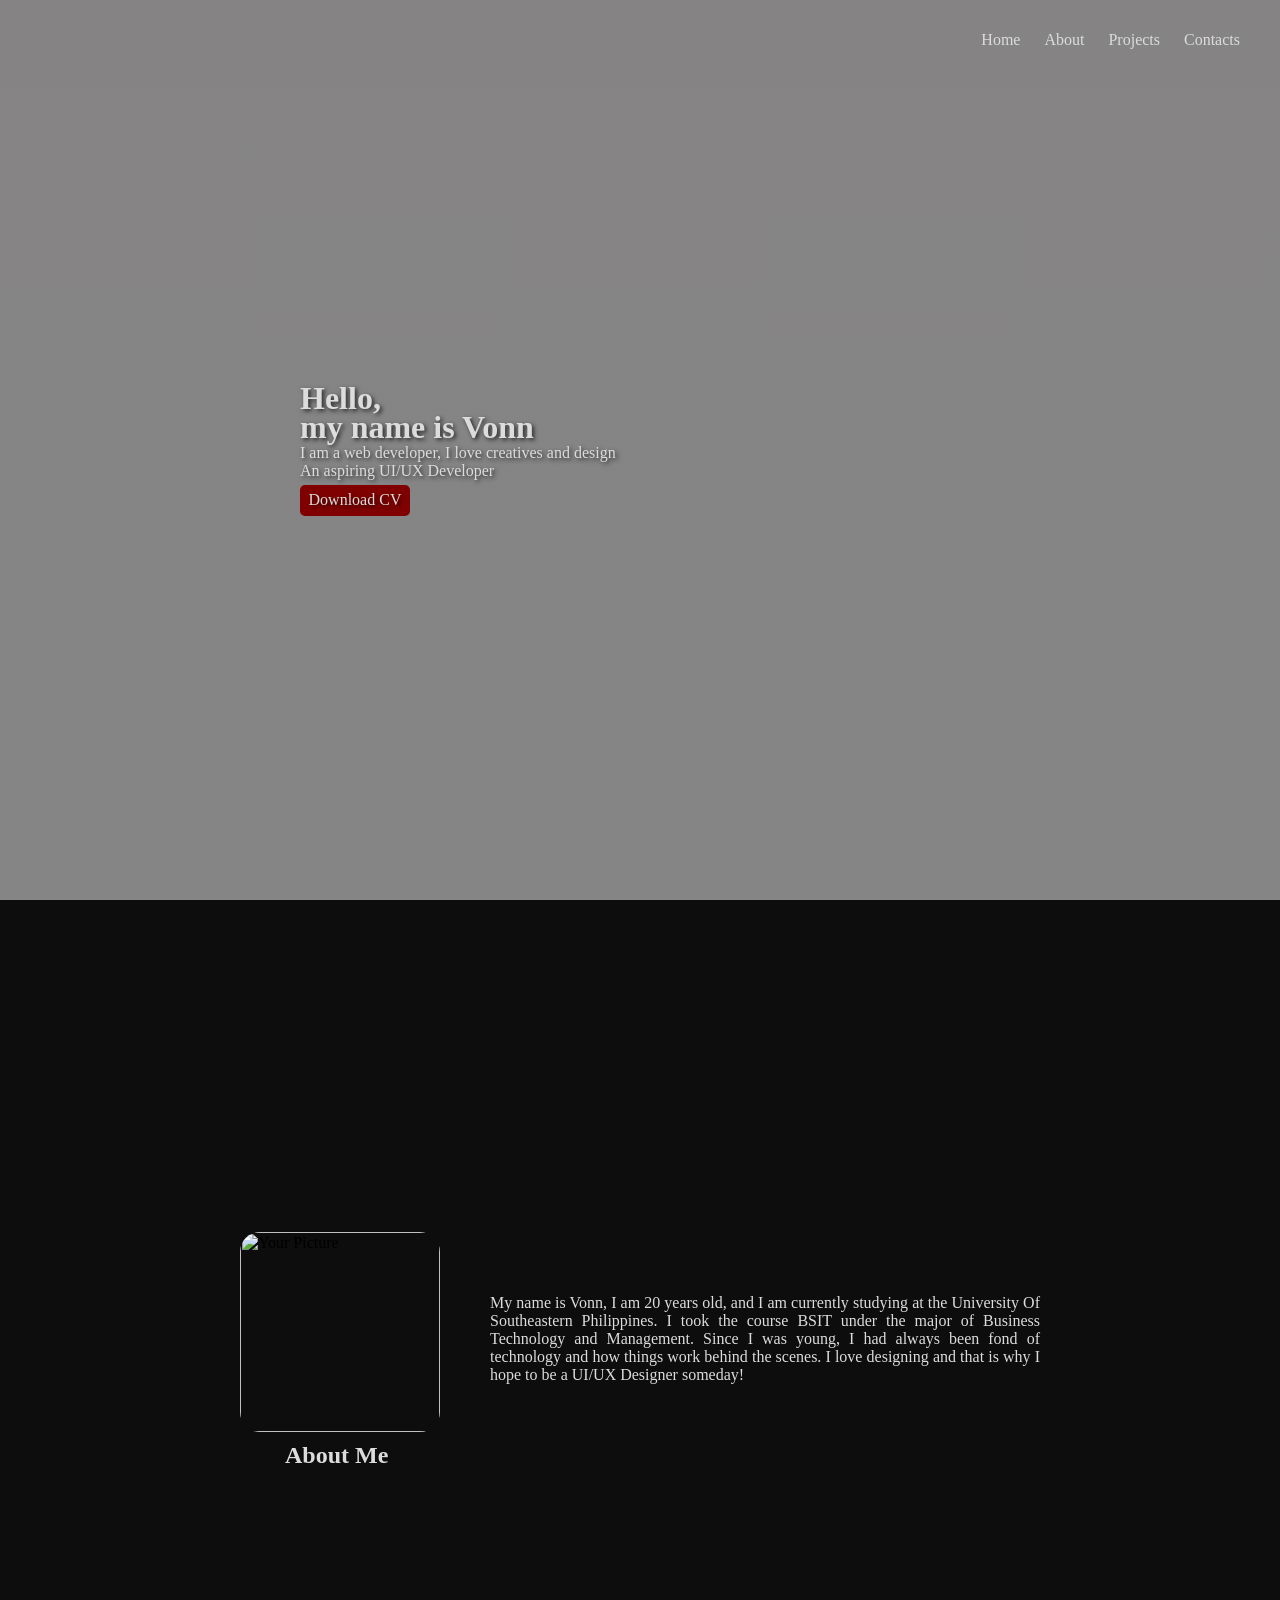
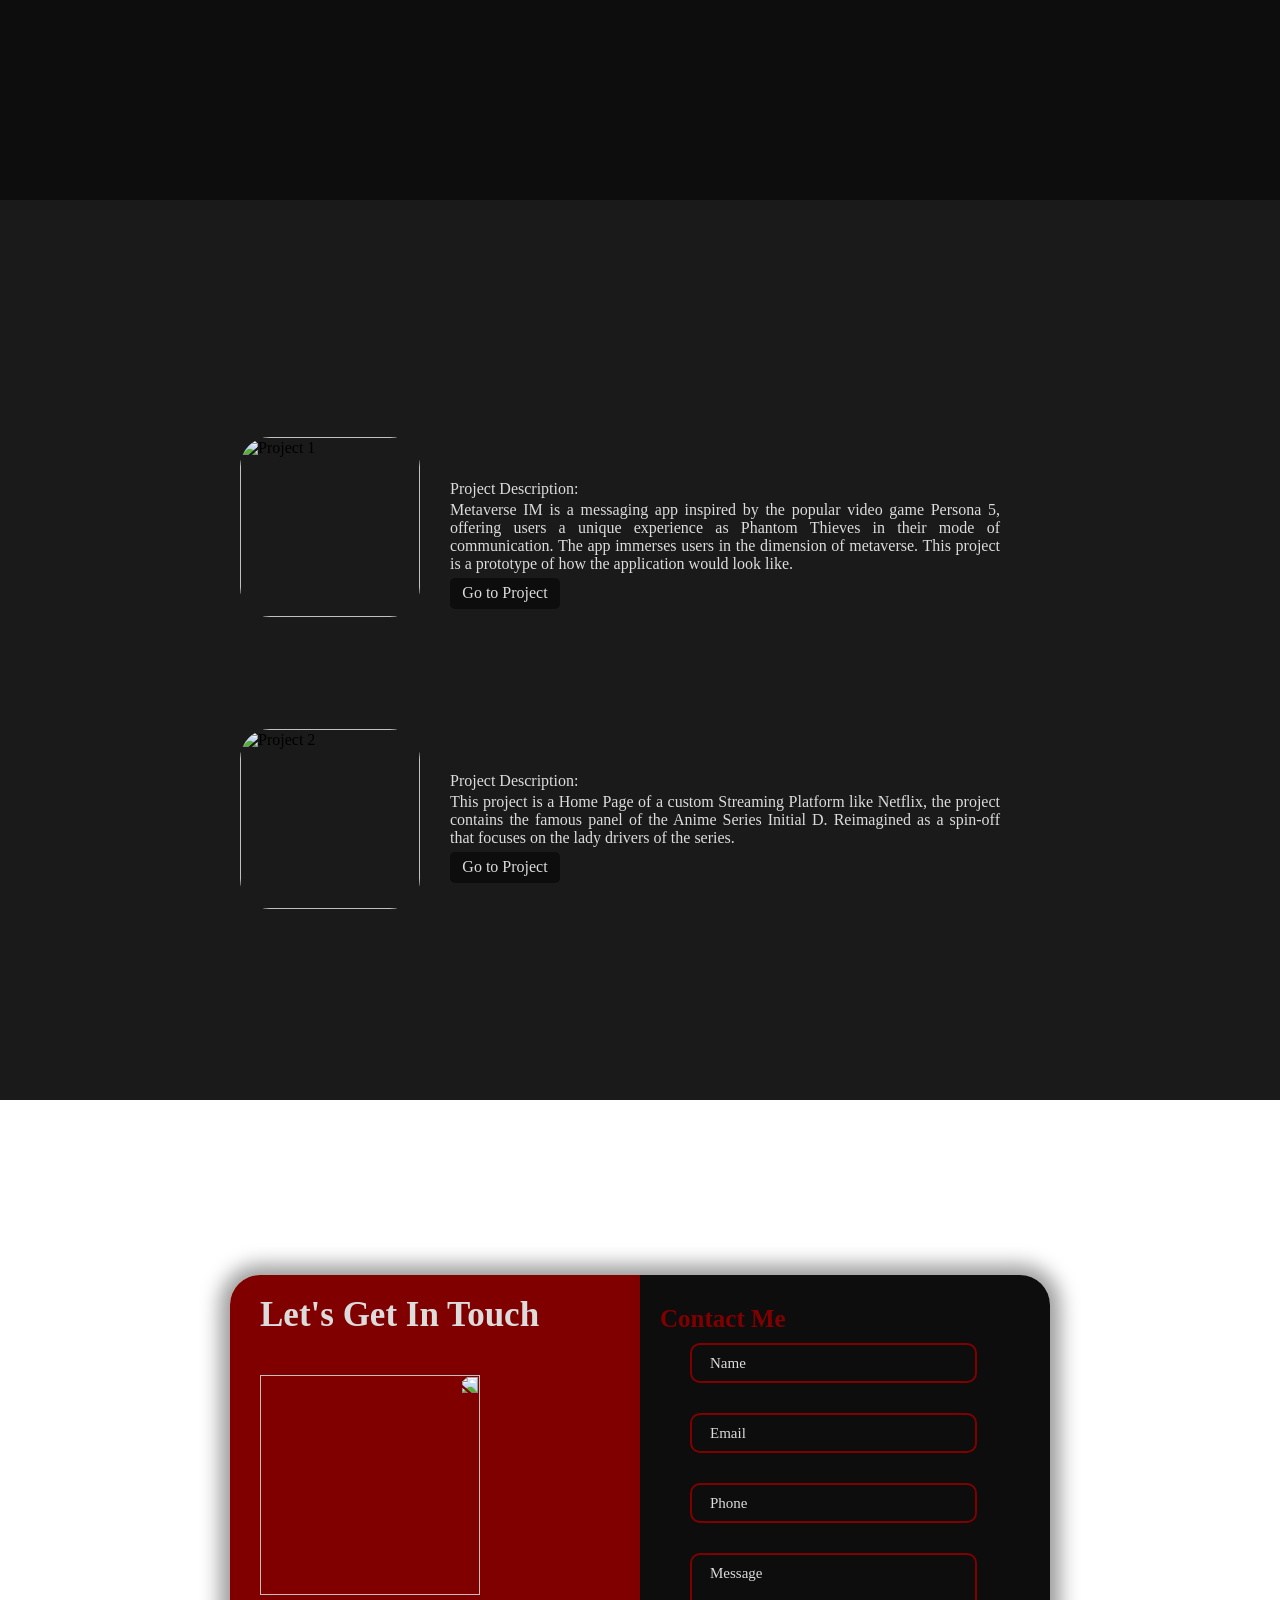
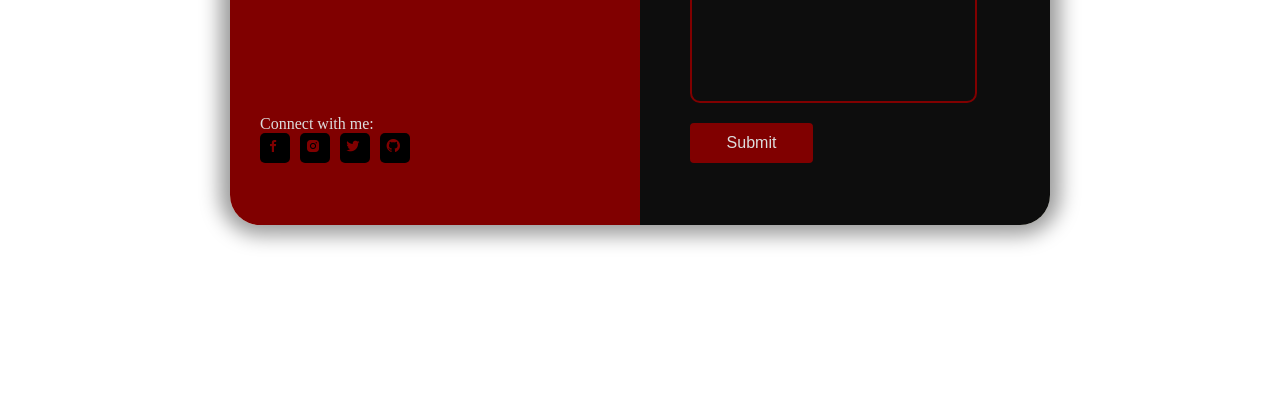
==== index.html @ d385860d "Add files via upload" ====
<head>
    <meta charset="UTF-8">
    <meta name="viewport" content="width=device-width, initial-scale=1.0">
    <link rel="stylesheet" href="stylesheet.css">
    <link href='https://unpkg.com/boxicons@2.1.4/css/boxicons.min.css' rel='stylesheet'>
    <title>Portfolio</title>
</head>

<body>
    <nav class="navbar">
        <div class="container">
            <a href="#" class="logo1"></a>
            <ul class="nav-links">
                <li><a href="#home">Home</a></li>
                <li><a href="#about">About</a></li>
                <li><a href="#projects">Projects</a></li>
                <li><a href="#contacts">Contacts</a></li>
            </ul>
            <div class="hamburger-menu">
                <div class="bar"></div>
                <div class="bar"></div>
                <div class="bar"></div>
            </div>
        </div>
    </nav>

    <script src="./script.js"></script>

    <div class="home">
        <div id="home" class="container-1">
            <h1>Hello, <br>my name is Vonn</h1>
            <p>I am a web developer, I love creatives and design <br>An aspiring UI/UX Developer</p>
            <a href="./Vonn_CV.pdf" download="Vonn_CV.pdf" class="download-btn">Download CV</a>
        </div>
    </div>

    <div class="abt-home">
        <div id="about" class="container-2">
            <div class="profile">
                
                <img src="./images/icon1.JPG" alt="Your Picture" class="profile-picture">
            </div>

            <h2>About Me</h2>

            <div class="about-details">
                <p>
                    My name is Vonn, I am 20 years old, 
                    and I am currently studying at the University Of Southeastern Philippines. 
                    I took the course BSIT under the major of Business Technology and Management. 
                    Since I was young, I had always been fond of technology and how things work behind the scenes. 
                    I love designing and that is why I hope to be a UI/UX Designer someday!
                </p>
            </div>
        </div>
    </div>

    <div class="proj-home">
        <div id="projects" class="container-3">
            <img src="./images/Metaverse.png" alt="Project 1" class="project-image">
            <div class="project-details">
                <p>Project Description:</p>
                <p class="p1">Metaverse IM is a messaging app inspired by the popular video game Persona 5, offering users a unique experience as Phantom Thieves in their mode of communication. The app immerses users in the dimension of metaverse. This project is a prototype of how the application would look like.</p>
                <a href="https://www.figma.com/proto/8u97F9gBzJd4S3xQDgI9Jk?node-id=0-1&t=U4ATJtFoTycVq64O-6" class="proj-btn">Go to Project</a>
            </div>
                
            <img src="./images/Sayuki.png" alt="Project 2" class="project-image">
            <div class="project-details">
                <p>Project Description:</p>
                <p class="p1">This project is a Home Page of a custom Streaming Platform like Netflix, the project contains the famous panel of the Anime Series Initial D. Reimagined as a spin-off that focuses on the lady drivers of the series.</p>
                <a href="https://www.figma.com/file/oekvqr7NX7hnKEGdbqA6hw/Usui-No-Tenshi%3A-Sayuki?type=design&t=U4ATJtFoTycVq64O-6" class="proj-btn">Go to Project</a>
            </div>
        </div>
    </div>

    <div id="contacts" class="container-4">
        <div class="item">
            <div class="contacts">
                <div class="first-text">Let's get in touch</div>
                <img class="img4" src="./images/contactsimg.jpg-removebg-preview.png" alt="">
                <div class="social-links">
                    <span class="secnd-text">Connect with me:</span>
                    <ul class="social-media">
                        <li><a href=""><i class='bx bxl-facebook'></i></a></li>
                        <li><a href=""><i class='bx bxl-instagram-alt'></i></a></li>
                        <li><a href=""><i class='bx bxl-twitter'></i></a></li>
                        <li><a href=""><i class='bx bxl-github'></i></a></li>
                    </ul>
                </div>
            </div>
            <div class="submit-form">
                <h4 class="third-text text">Contact Me</h4>
                <form action="">
                    <div class="input-box">
                        <input type="text" class="input" required>
                        <label for="">Name</label>
                    </div>
                    <div class="input-box">
                        <input type="email" class="input" required>
                        <label for="">Email</label>
                    </div>
                    <div class="input-box">
                        <input type="Num" class="input" required>
                        <label for="">Phone</label>
                    </div>
                    <div class="input-box">
                        <textarea name="" class="input" required></textarea></textarea>
                        <label for="">Message</label>
                    </div>
                    <input type="submit" class="btn1"value="Submit">
                </form>
            </div>

        </div>
    </div>
</body>
---- stylesheet.css ----
/*Home Page*/
* {
    margin: 0;
    padding: 0;
}

.home {
    background: linear-gradient(rgba(12, 9, 9, 0.5), rgba(14, 12, 12, 0.5)), 
    url(./images/uu.jpg) no-repeat center center/cover;
    background-repeat: no-repeat;
    background-position: center;
    background-size: cover;
}

html {
    scroll-behavior: smooth;
}

.container {
    display: flex;
    justify-content: space-between;
    align-items: center;
    padding: 20px;
}

.logo1 {
    background-image: url(./images/logo.jpg);
    background-size: contain;
    background-position: center;
    background-repeat: no-repeat;
    height: 40px;
    width: 40px;
    margin-left: 20px;
}

.navbar {
    position: fixed;
    top: 0;
    left: 0;
    width: 100%;
    box-shadow: 0 2px 5px rgba(0, 0, 0, 0.1);
    z-index: 1000;
    background-color: transparent;
    border: none;
    box-shadow: none;
}

.nav-links {
    list-style: none;
    padding: 0;
    margin: 0;
}

.nav-links li {
    display: inline;
    margin-right: 20px;
}

.nav-links li a {
    text-decoration: none;
    color: gainsboro;
}

.logo {
    font-size: 1.5rem;
    font-weight: bold;
    text-decoration: none;
}

.hamburger-menu {
    display: none;
    flex-direction: column;
    cursor: pointer;
}

.bar {
    width: 25px;
    height: 3px;
    background-color: gainsboro;
    margin: 3px 0;
}

.container-1 {
    display: flex;
    flex-direction: column;
    justify-content: center;
    align-items: flex-start;
    margin-left: 300px;
    text-shadow: 2px 2px 4px rgba(0, 0, 0, 0.7);
    color: gainsboro;
    min-height: 100vh;
}

.home h1 {
    line-height: 0.9;
}

p {
    margin: 0;
    margin-top: 3px;
}

.download-btn {
    display: inline-block;
    margin-top: 5px;
    height: 25px;
    width: 110px;
    border-radius: 5px;
    padding-top: 6px;
    text-align: center;
    text-decoration: none;
    border: none; 
    cursor: pointer;
    background-color: maroon;
    color: gainsboro;
}

.download-btn:hover {
    background-color: #660000;
    outline: none;
} 

/*About Page*/
.abt-home {
    background-color: #0d0d0d;
    background-repeat: no-repeat;
    background-position: center;
    background-size: cover;
}

.container-2 {
    display: flex;
    flex-direction: column;
    align-items: start;
    margin-left: 240px;
    min-height: 100vh;
    justify-content: center;
}

.container-2 h2 {
    margin-left: 45px;
    margin-top: 10px;
    color: gainsboro;
}

.container-2 p {
    text-align: justify;
    width: 550px;
    margin-left: 250px;
    margin-top: -175px;
    color: gainsboro;
    
}

.profile-picture {
    height: 200px;
    width: 200px;
    border-radius: 20px;
}

/*Projects Page*/
.proj-home {
    background-color: #1a1a1a;
}

.container-3 {
    display: flex;
    flex-direction: column;
    row-gap: 100px;
    min-height: 100vh;
    justify-content: center;
}

.project-image {
    height: 180px;
    width: 180px;
    border-radius: 30px;
    margin-top: 20px;
    margin-left: 240px;
}

.project-details {
    width: 550px;
    margin-left: 450px;
    margin-top: -240px;
    text-align: justify;
    color: gainsboro;
}

.proj-btn {
    display: inline-block;
    height: 25px;
    width: 110px;
    border-radius: 5px;
    background-color: #0d0d0d;
    color: gainsboro;
    text-decoration: none;
    text-align: center;
    padding-top: 6px;
    margin-top: 5px;
}

/*Contacts Page*/
.cont-body {
    display: flex;
    justify-content: center;
    align-items: center;
    min-height: 100vh;
}

.container-4 {
    position: relative;
    display: flex;
    justify-content: center;
    align-items: center;
    background-image: url(./images/contactsbg.jpg);
    background-repeat: no-repeat;
    background-position: center center;
    background-size: cover;
    width: 100%;
    height: 100vh;
}

.item {
    width: 100%;
    height: 550px;
    max-width: 820px;
    border-radius: 30px;
    background-color: beige;
    box-shadow: 0 0 20px 10px rgba(0,0,0,.4);
    overflow: hidden;
    grid-template-columns: repeat(2, 1fr);
    display: grid;
    z-index: 1;
}

.contacts {
    background: maroon;
}

.submit-form {
    background: #0d0d0d;  
}

.first-text {
    padding-left: 30px;
    padding-top: 20px;
    font-size: 35px;
    color: gainsboro;
    font-weight: 600;
    text-transform: capitalize;
}

.img4 {
    height: 220px;
    width: 220px;
    padding-top: 40px;
    margin-left: 30px;
    transform: scaleX(-1);
}

.secnd-text {
    font-weight: 500;
    margin-top: 40px;
    color: gainsboro;
}

.social-media {
    display: flex;
    list-style: none;
    gap: 10px;
    height: 50px;
    width: 50px;
}

.social-links {
    padding-top: 120px;
    margin-left: 30px;
}

.social-media ul li {
    padding-left: 15px;
    font-size: 24px;
    margin-top: 10px;
}

.social-media i {
    background: black;
    padding: 5px;
    border-radius: 5px;
    transition: .3s;
    color: maroon;
}

.social-media i:hover {
    background: gainsboro;
    color: black;
}

.bx.bxl-facebook, .bx.bxl-instagram-alt, .bx.bxl-twitter, .bx.bxl-github {
    height: 20px;
    width: 20px;
}

.third-text {
    font-size: 25px;
    position: relative;
    top: 20px;
    left: 20px;
    padding-top: 10px;
    color: maroon;
}

form {
    padding: 0 50px;
    height: 100%;
    width: 100%;
    overflow: hidden;
}

.input-box {
    height: 40px;
    width: 70%;
    margin: 30px 0;
    position: relative;
}

.input {
    width: 100%;
    height: 100%;
    background: transparent;
    border: 2px solid maroon;
    border-radius: 10px;
    outline: none;
    padding-left: 10px;
    color: white;
    font-size: 16px;
}

.input-box label {
    position: absolute;
    top: 50%;
    left: 10px;
    padding-left: 10px;
    transform: translateY(-50%);
    font-size: 15px;
    font-weight: 500;
    color: gainsboro;
    transition: .3s;
}

.input-box .input:focus ~ label, 
.input-box .input:valid ~ label {
    top: -1px;
    left: 10px;
    background: #0d0d0d;
    outline: none;
    font-weight: 500;
    font-size: 12px;
    padding: 5px;
}

textarea.input {
    resize: none;
    min-height: 150px;
    overflow: auto;
    padding-top: 10px;
}

.btn1 {
    position: relative;
    top: 100px;
    background: maroon;
    outline: none;
    border: none;
    border-radius: 4px;
    height: 40px;
    width: 30%;
    font-size: 16px;
    color: gainsboro;
    cursor: pointer;
    font-weight: 500;
}

@media screen and (max-width: 600px) {
    
    .container-1 {
        display: flex;
        flex-wrap: wrap;
        margin-top: unset;
        margin-left: unset;
        align-items: center;
        justify-content: center;
        text-align: center;
        min-height: 100vh;
        margin-top: -80px;
    }
    
    .home h1 {
        font-size: 36px;
    }

    .logo {
        margin-left: 2px;
    }

    .nav-links {
        display: none;
    }

    .hamburger-menu {
        display: flex;
    }

    .nav-links.active {
        display: flex;
        flex-direction: column;
        position: absolute;
        top: 70px;
        left: 0;
        background-color: #0d0d0d;
        width: 100%;
        z-index: 1;
    }

    .nav-links.active li {
        text-align: center;
        margin: 10px 0;
    }

    .download-btn {
        width: 100px;
        padding-top: 5px;
    }
}

@media screen and (max-width: 600px) {
    .container-2 {
        flex-direction: column;
        align-items: unset;
        margin-top: unset;
        margin-left: unset;
        margin-top: 80px;
        align-items: center;
        text-align: justify;
        justify-content: center;
        letter-spacing: .5px;
        min-height: 100vh;
    }

    .container-2 h2 {
        margin-left: unset;
        margin-top: unset;
        margin-left: 0;
        margin-top: 10px;
        text-align: justify;
    }

    .container-2 p {
        margin-left: unset;
        margin-top: unset;
        color: gainsboro;
        width: unset;
        width: 300px;
        margin-top: 20px;
        text-align: justify;
    }

    .profile-picture {
        height: 150px;
        width: 150px;
    }
}

@media screen and (max-width: 600px) {
    .container-3 {
        row-gap: 10px;
        align-items: center;
        min-height: 100vh;
        margin-top: -100px;
    }

    .p1 {
        text-align: justify;
    }

    .project-image {
        height: 150px;
        width: 150px;
        margin-top: 20px;
        margin-left: 0;
    }

    .project-details {
        width: 90%;
        margin-left: 0;
        margin-top: 10px;
        text-align: center;
        letter-spacing: .5px;
    }

    .proj-btn {
        width: 100px;
        padding-top: 5px;
        margin-top: 10px;
    }
}

@media (max-width:600px){
    .item {
        grid-template-columns: 1fr;
    }

    .third-text {
        font-size: 25px;
        position: relative;
        top: 10px;
        padding-top: 10px;
        margin-left: -30px;
        color: maroon;
        align-items: center;
    }

    .input-box {
        height: 40px;
        width: 70%;
        margin: 30px 0;
        position: relative;
        margin-left: 5px;
    }

    .contacts {
        display: none;
    }

    .text {
        font-size: 16px;
        text-align: center;
    }

    .btn1 {
        width: 30%; 
        height: 30px;
        font-size: 10px;
        margin-left: 80px;
    }
}
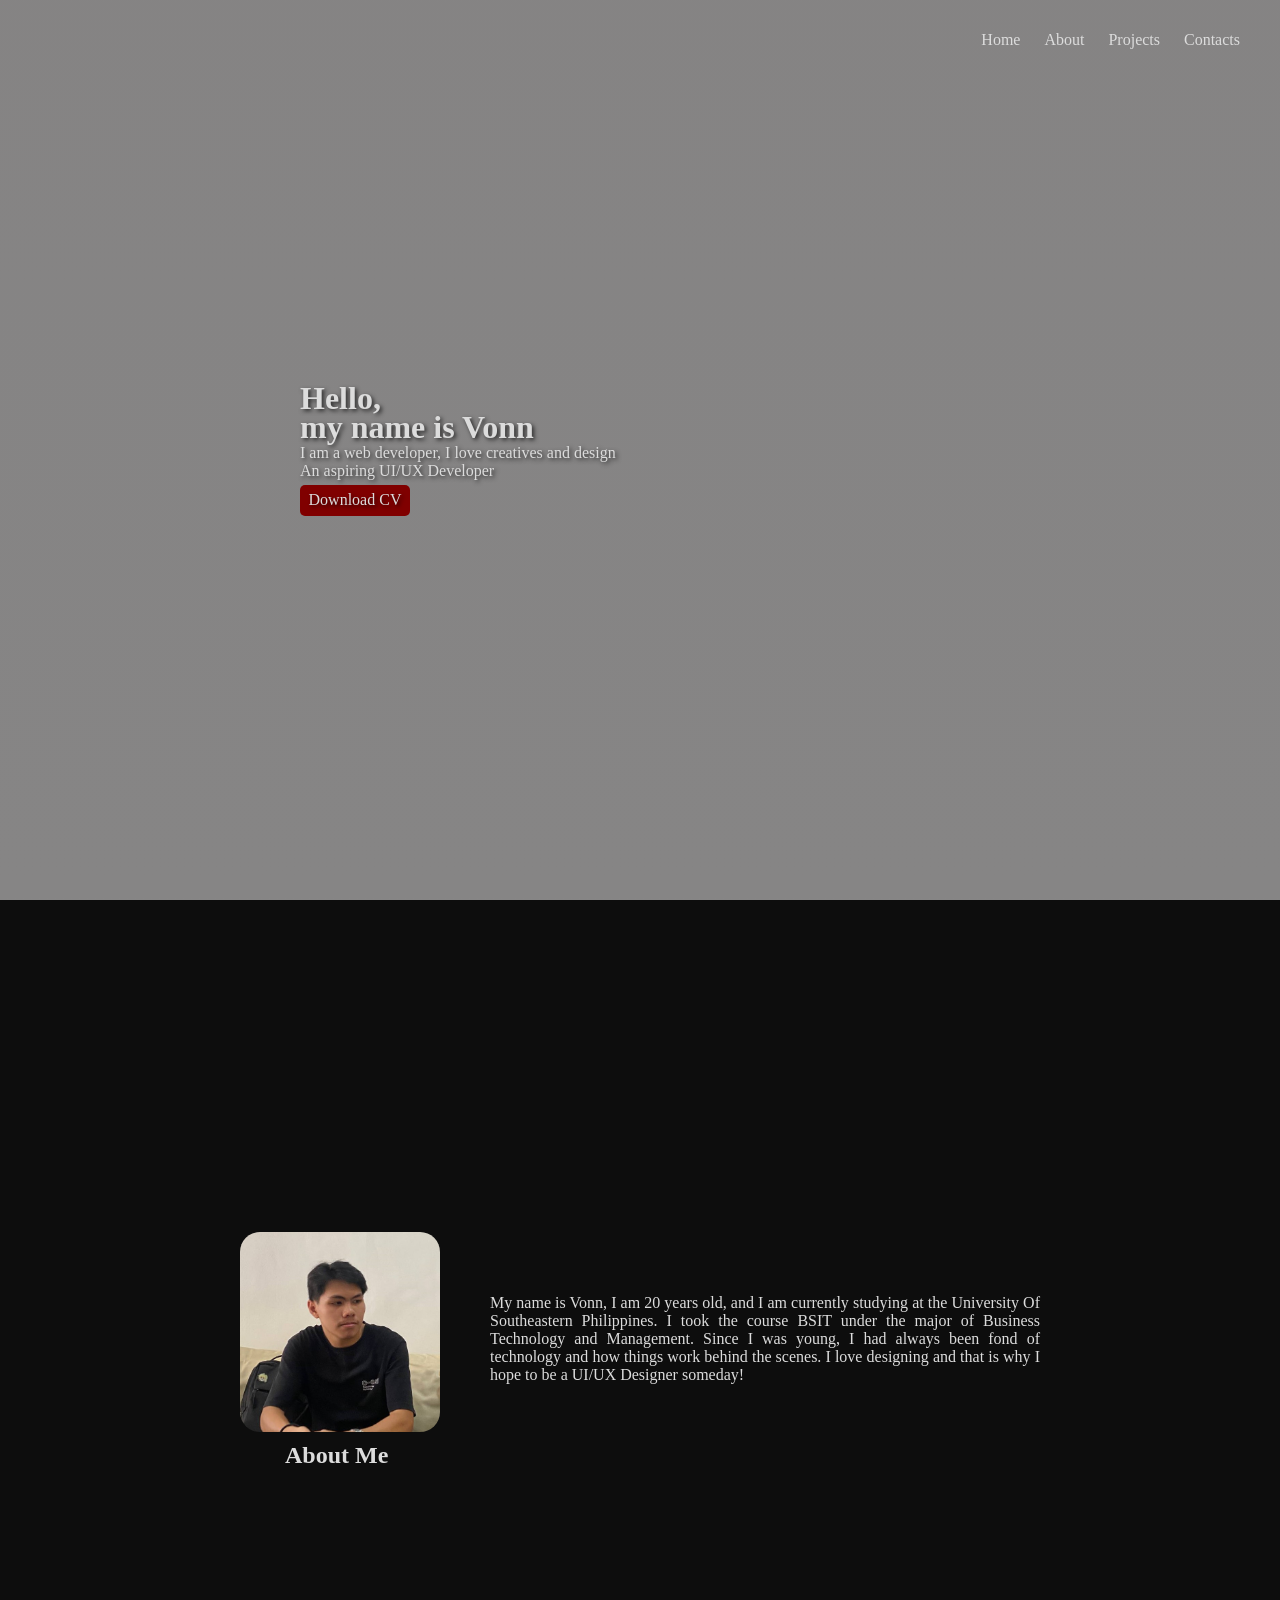
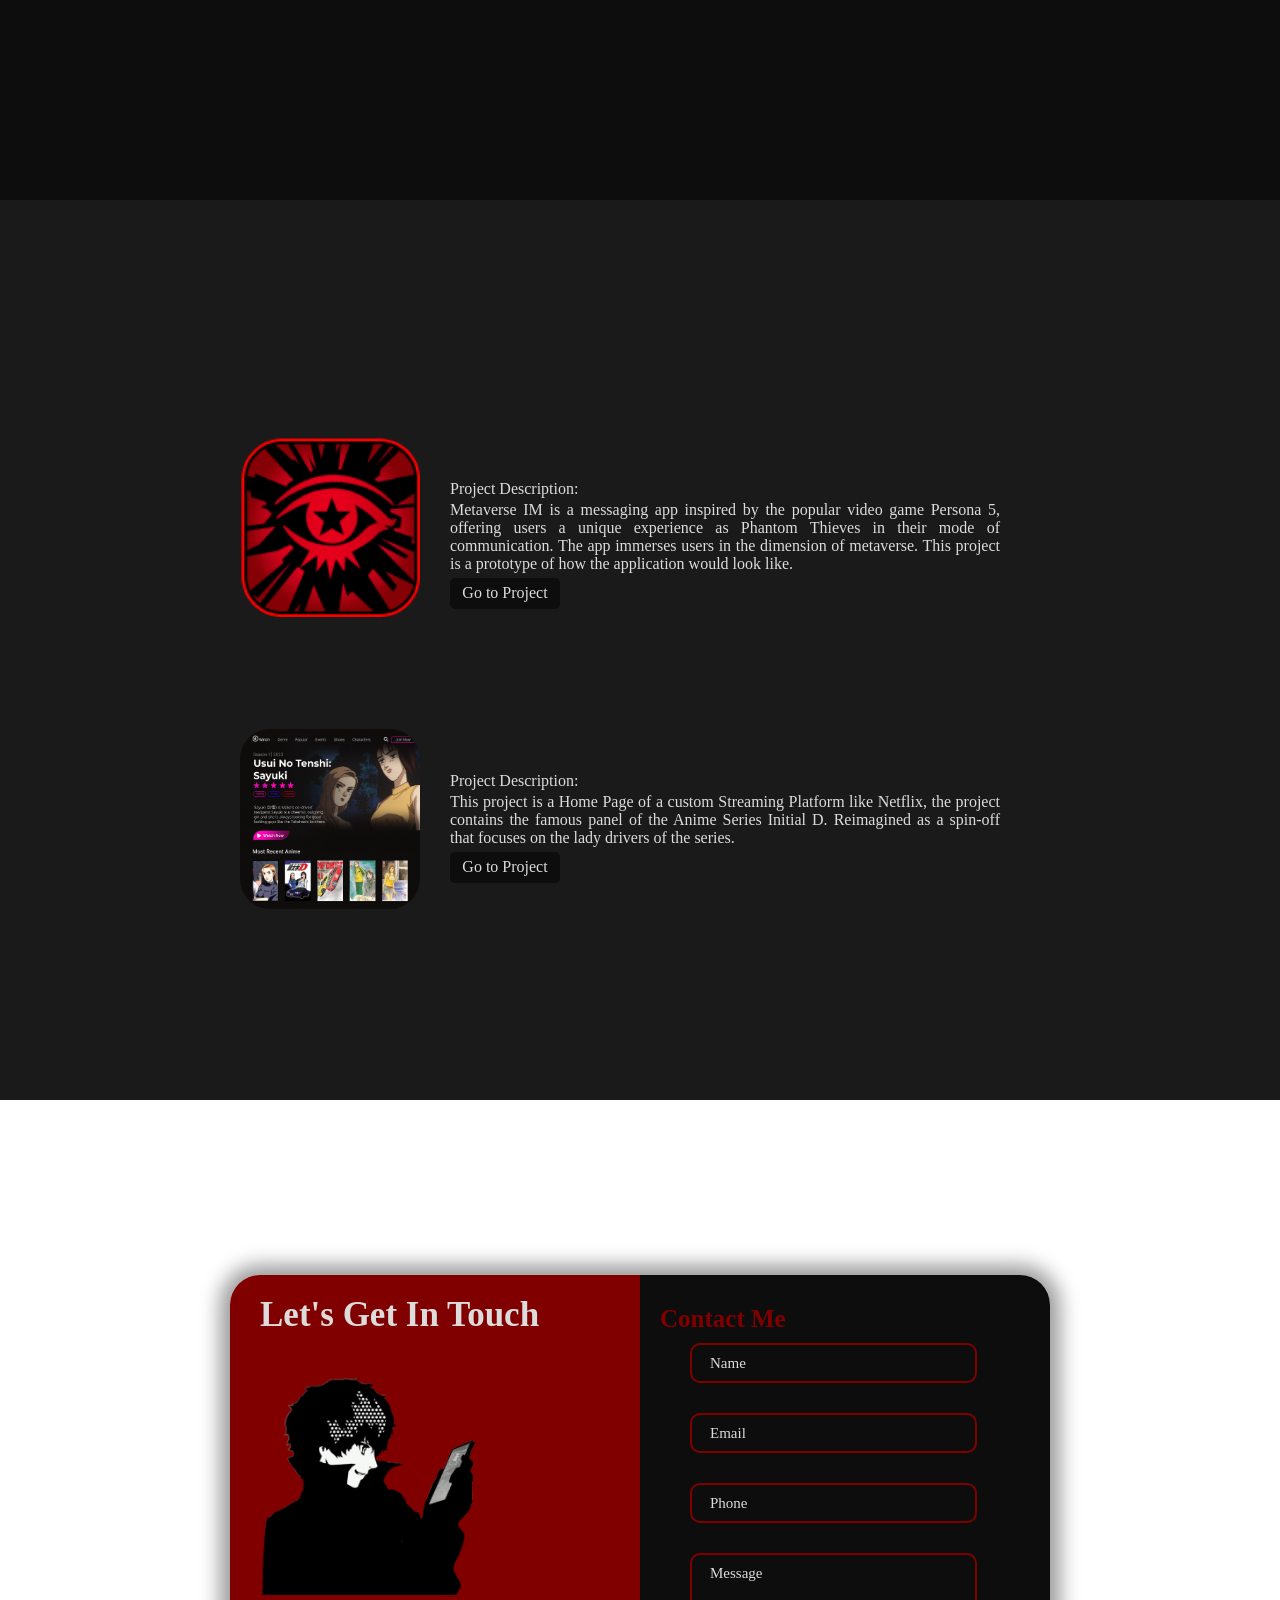
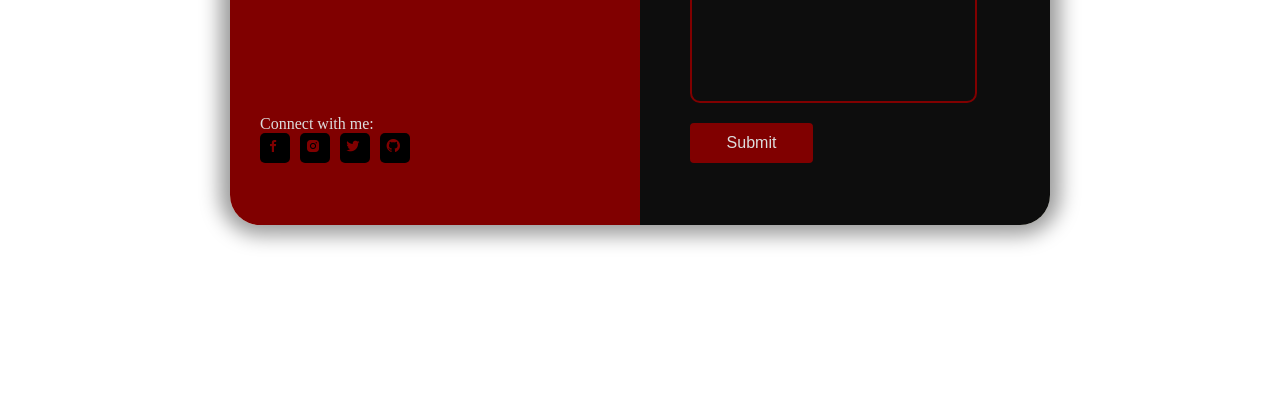
==== commit 701f0826: "Update index.html" ====
--- a/index.html
+++ b/index.html
@@ -38,7 +38,7 @@
         <div id="about" class="container-2">
             <div class="profile">
                 
-                <img src="./images/icon1.JPG" alt="Your Picture" class="profile-picture">
+                <img src="icon1.JPG" alt="Your Picture" class="profile-picture">
             </div>
 
             <h2>About Me</h2>
@@ -57,14 +57,14 @@
 
     <div class="proj-home">
         <div id="projects" class="container-3">
-            <img src="./images/Metaverse.png" alt="Project 1" class="project-image">
+            <img src="Metaverse.png" alt="Project 1" class="project-image">
             <div class="project-details">
                 <p>Project Description:</p>
                 <p class="p1">Metaverse IM is a messaging app inspired by the popular video game Persona 5, offering users a unique experience as Phantom Thieves in their mode of communication. The app immerses users in the dimension of metaverse. This project is a prototype of how the application would look like.</p>
                 <a href="https://www.figma.com/proto/8u97F9gBzJd4S3xQDgI9Jk?node-id=0-1&t=U4ATJtFoTycVq64O-6" class="proj-btn">Go to Project</a>
             </div>
                 
-            <img src="./images/Sayuki.png" alt="Project 2" class="project-image">
+            <img src="Sayuki.png" alt="Project 2" class="project-image">
             <div class="project-details">
                 <p>Project Description:</p>
                 <p class="p1">This project is a Home Page of a custom Streaming Platform like Netflix, the project contains the famous panel of the Anime Series Initial D. Reimagined as a spin-off that focuses on the lady drivers of the series.</p>
@@ -77,7 +77,7 @@
         <div class="item">
             <div class="contacts">
                 <div class="first-text">Let's get in touch</div>
-                <img class="img4" src="./images/contactsimg.jpg-removebg-preview.png" alt="">
+                <img class="img4" src="contactsimg.jpg-removebg-preview.png" alt="">
                 <div class="social-links">
                     <span class="secnd-text">Connect with me:</span>
                     <ul class="social-media">
@@ -114,4 +114,4 @@
         </div>
     </div>
 </body>
-    +    
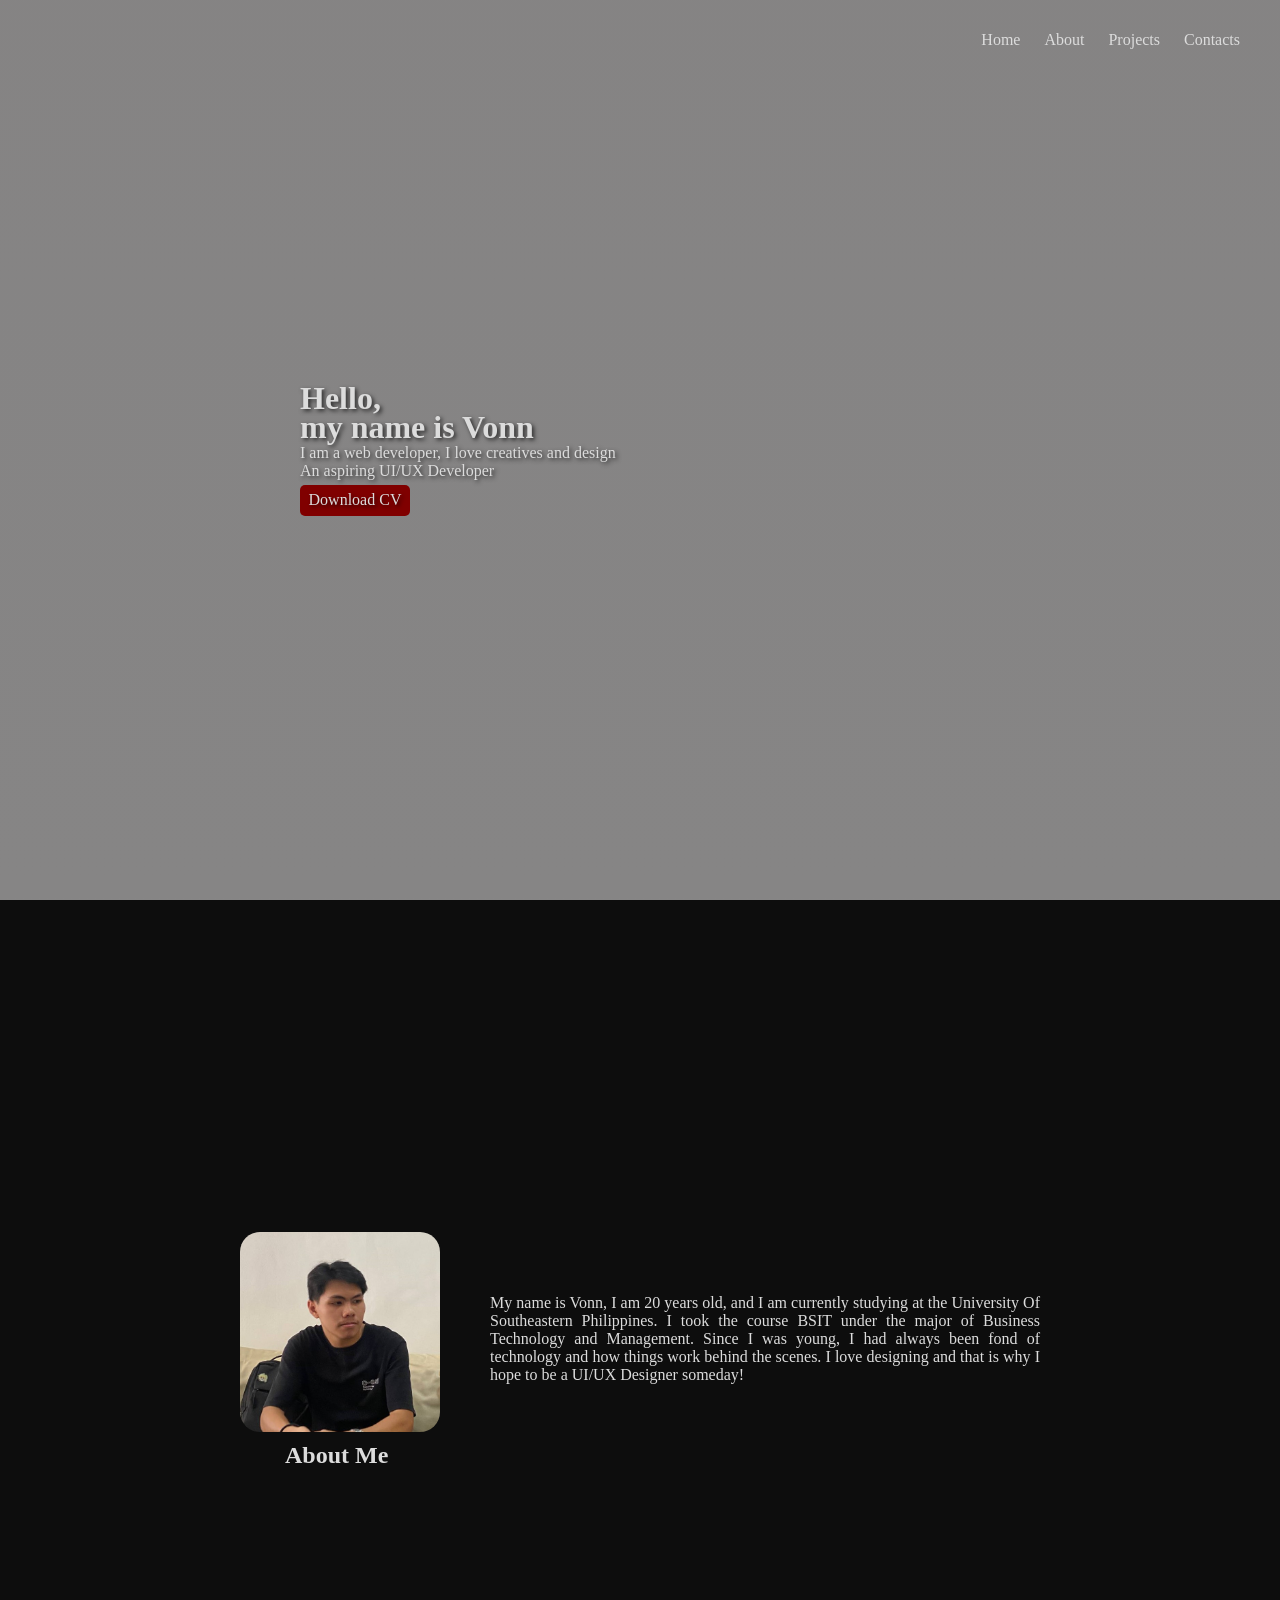
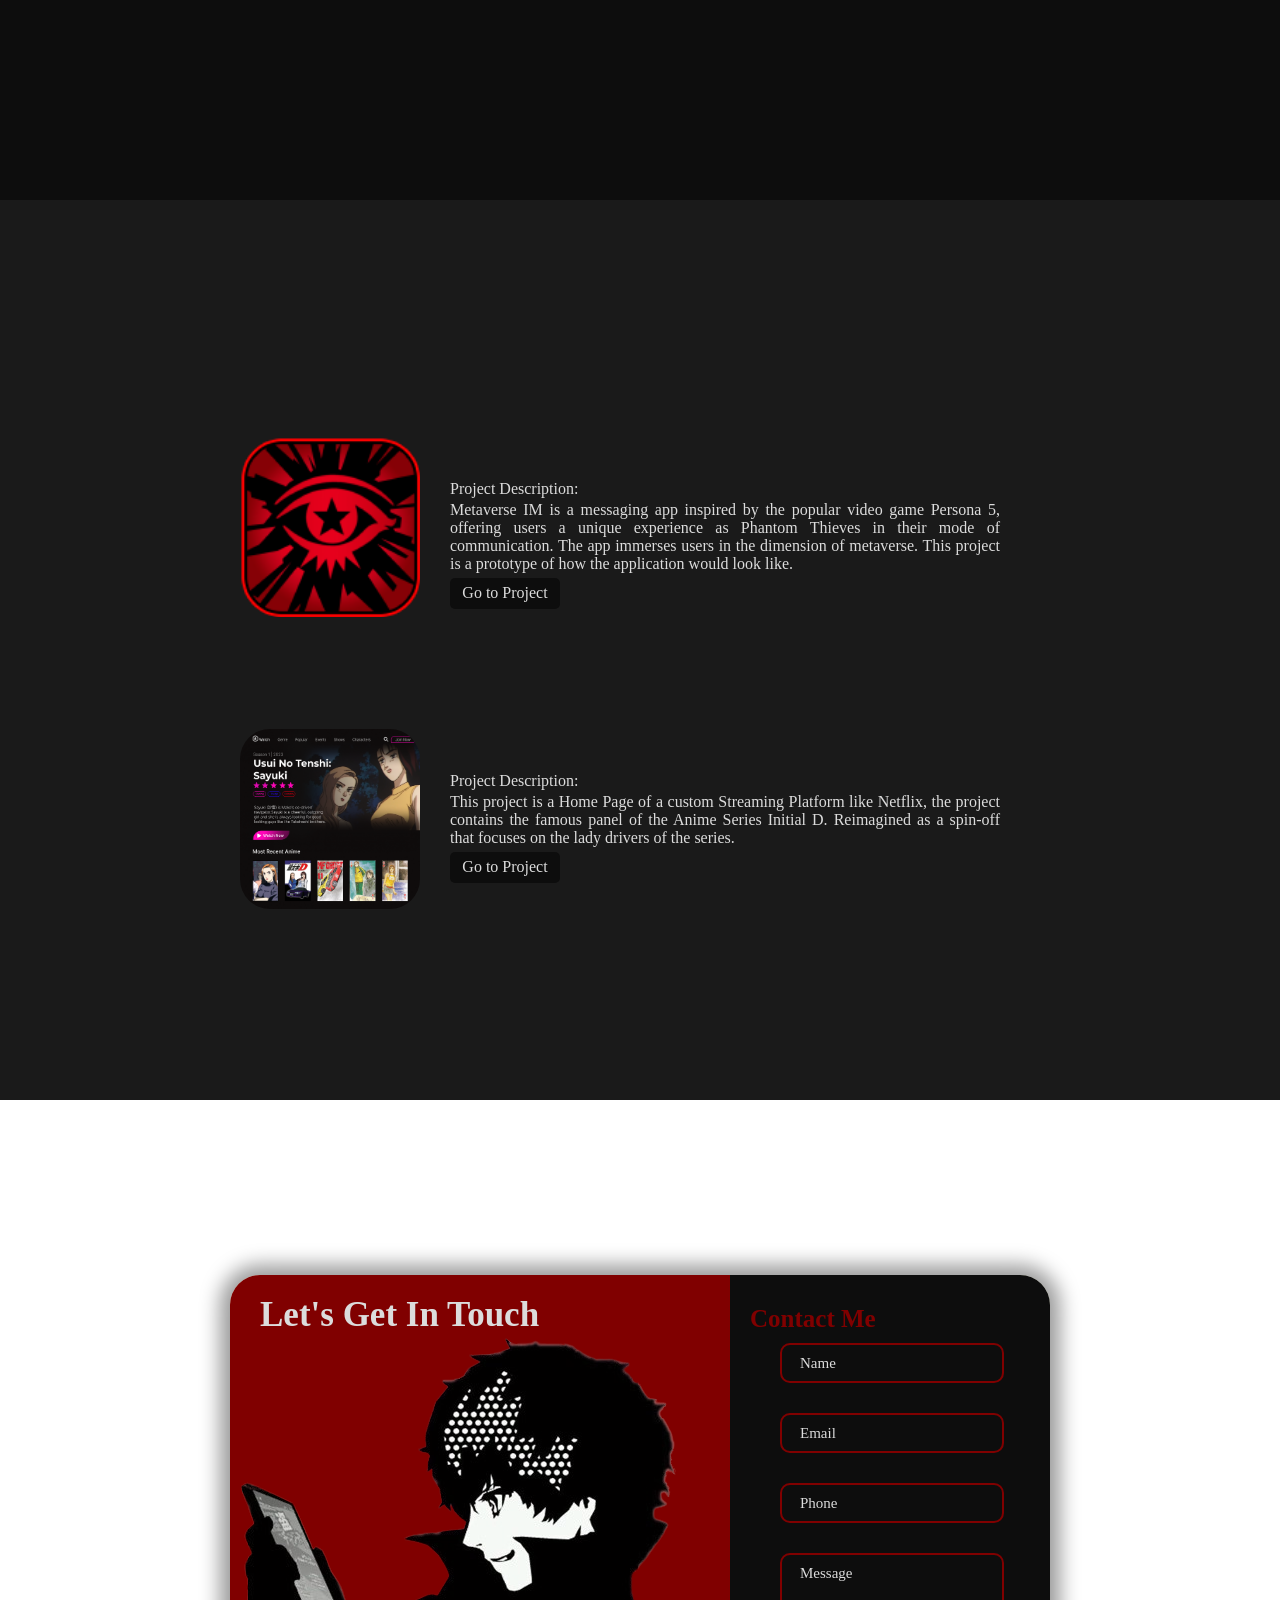
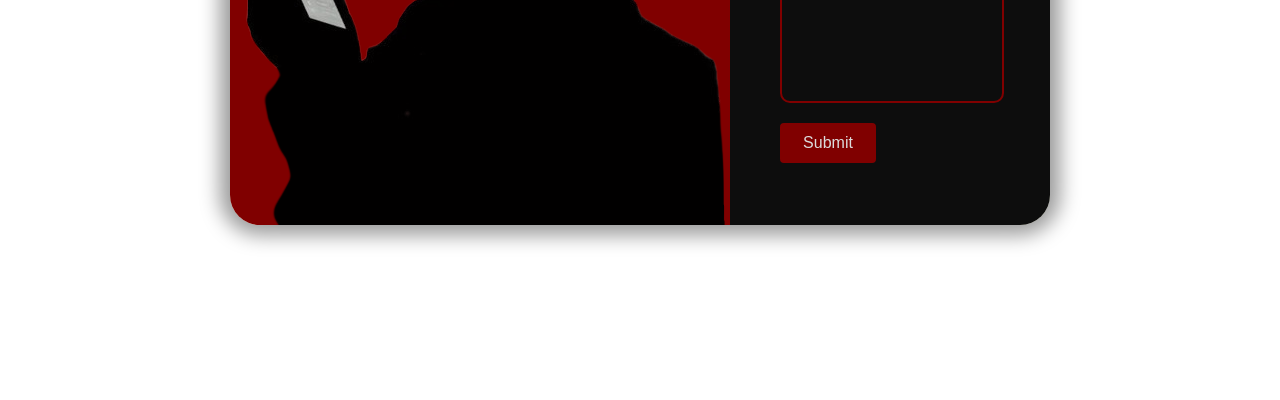
==== commit 1a8d52e5: "Update index.html" ====
--- a/index.html
+++ b/index.html
@@ -77,7 +77,7 @@
         <div class="item">
             <div class="contacts">
                 <div class="first-text">Let's get in touch</div>
-                <img class="img4" src="contactsimg.jpg-removebg-preview.png" alt="">
+                <img src="contactsimg.jpg-removebg-preview.png" alt="">
                 <div class="social-links">
                     <span class="secnd-text">Connect with me:</span>
                     <ul class="social-media">
